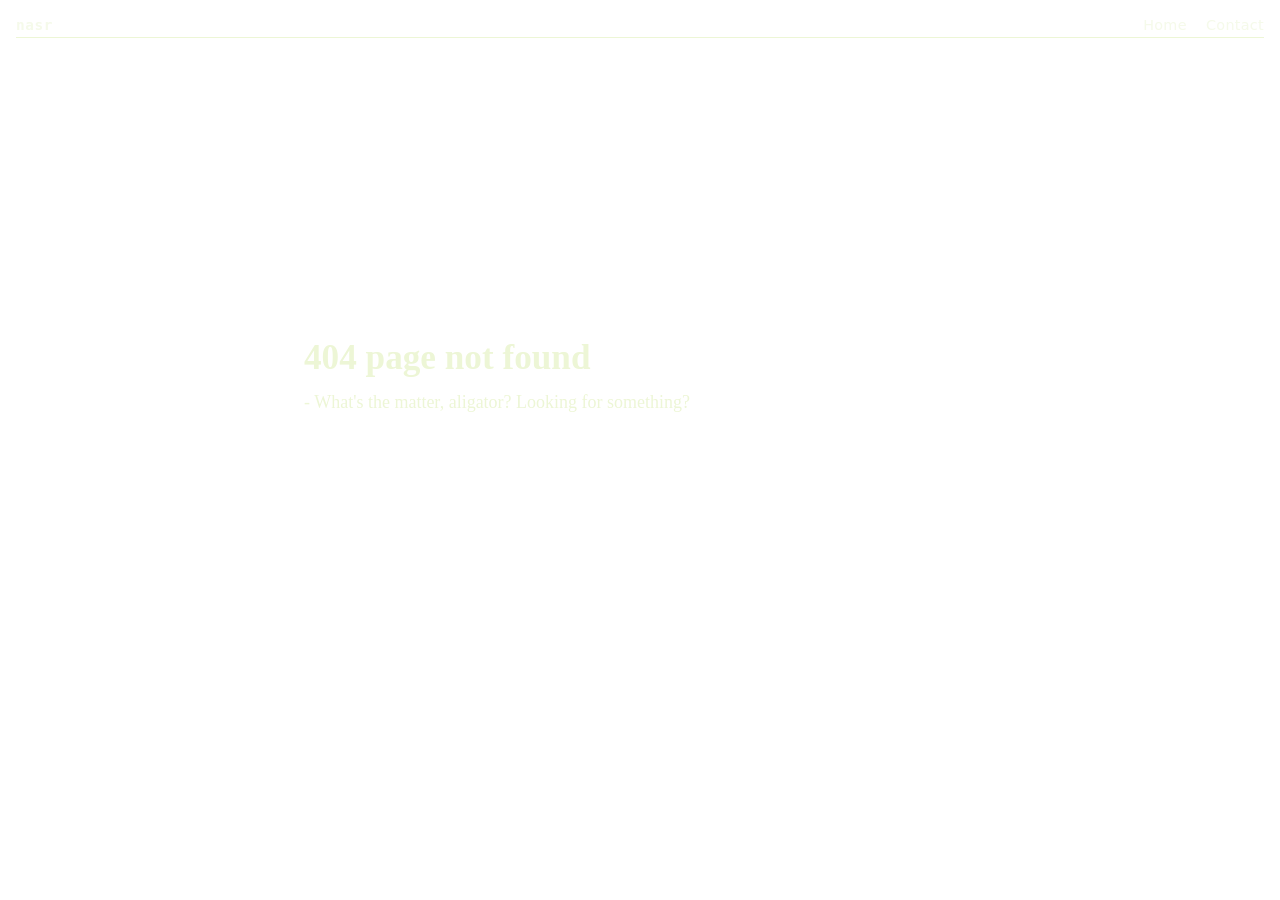
==== about.html @ 84f05e0b "does it work?" ====
<!DOCTYPE html>
<html lang="en">
<head>
<meta charset="UTF-8">
<meta name="viewport" content="width=device-width, initial-scale=1">
<title>nasr</title>
<link rel="stylesheet" href="style.css">
</head>
<body>

<header>
<nav>
  <div class="brand"><a href="/">nasr</a></div>
  <ul>
    <li><a href="/">Home</a></li>
    <li><a href="contact.html">Contact</a></li>
  </ul>
</nav>
</header>

<main class="site-main">
<h1>404 page not found</h1>
<p>- What's the matter, aligator? Looking for something?</p>
</main>

</body>
</html>
---- style.css ----
:root{
  --bg:#180 `c10;
  --text:#edf6d6;
  --font-serif:charter,Georgia,Cambria,"times new roman",Times,serif;
  --font-sans:"helvetica neue",roboto,system-ui,"segoe ui",Arial,sans-serif;
}
*{box-sizing:border-box;margin:0;padding:0}
body{
  background:var(--bg);color:var(--text);
  font-size:1.125rem;line-height:1.6;
  font-family:var(--font-serif);
  text-rendering:optimizeLegibility;
  display:grid;
  grid-template-areas:"header header header" ". main ." ". footer .";
  grid-template-columns:minmax(1rem,1fr) minmax(auto,42rem) minmax(1rem,1fr);
  min-height:100vh;
}
a{color:var(--text)}
a:hover{opacity:.6}
h1{font-size:2.2rem;line-height:1.25;font-weight:700;margin-bottom:.5rem}
h2{font-size:1.4rem;line-height:1.35;font-weight:700}
header{
  grid-area:header;overflow:visible;background:var(--bg);
  position:sticky;top:0;z-index:10;
  padding:0 1rem 3.5rem 1rem;
}
nav{
  display:flex;gap:1rem;flex-flow:row nowrap;justify-content:flex-start;
  align-items:flex-end;height:2.4rem;
  border-bottom:1px solid #edf6d6;
  font-size:clamp(.8rem,1.6vw,.9rem);
  font-family:var(--font-sans);letter-spacing:.02em;
}
.brand{flex:1 1 content;font-weight:900;letter-spacing:.04em;font-family:monospace}
.brand a{color:inherit;text-decoration:none}
nav ul{display:flex;gap:1.2rem;list-style:none;white-space:nowrap}
nav a{opacity:.5;text-decoration:none}
nav a:hover{opacity:1}
.site-main{grid-area:main;padding:0}
.tagline{opacity:.5;font-size:1rem;line-height:1.45;margin-bottom:2.5rem;font-style:italic}
.section-label{
  font-size:.875rem;font-weight:600;opacity:.5;
  text-transform:uppercase;letter-spacing:.08em;margin-bottom:1rem;
  font-family:var(--font-sans);
}
.post{border-bottom:1px solid #180c10;padding:1.5rem 0}
.post:first-of-type{border-top:1px solid rgba(240,246,240,.25)}
.post h2{font-size:1.4rem;line-height:1.35;margin-bottom:.25rem}
.post h2 a{color:var(--text);text-decoration:none}
.post h2 a:hover{opacity:.6;text-decoration:underline}
.post .meta{
  display:block;opacity:.5;font-size:.875rem;letter-spacing:.04em;
  font-family:var(--font-sans);margin-bottom:.4rem;
}
.post .topics{display:flex;flex-wrap:wrap;gap:.35rem;margin-bottom:.5rem}
.post .topic{
  font-size:.75rem;font-family:var(--font-sans);opacity:.6;
  border:1px solid rgba(240,246,240,.3);border-radius:3px;
  padding:.08em .5em;text-decoration:none;
}
.post p{opacity:.6;font-size:1.125rem;line-height:1.6;margin-top:.5rem}
.photo-grid{display:grid;grid-template-columns:repeat(auto-fill,minmax(120px,1fr));gap:5px}
.photo-item{line-height:0;text-decoration:none}
.photo-item img{width:100%;aspect-ratio:1/1;object-fit:cover;border:1px solid rgba(240,246,240,.25)}
.photo-item img:hover{opacity:.7}

.entries{list-style:none}
.entries li{border-bottom:1px solid rgba(240,246,240,.25);padding:.8rem 0}
.entries li:first-child{border-top:1px solid rgba(240,246,240,.25)}
.entries a{
  display:flex;justify-content:space-between;align-items:baseline;
  text-decoration:none;color:var(--text);font-size:1.125rem;gap:1.5rem;
}
.entries a:hover{opacity:.6}
.entries .date{
  opacity:.5;font-size:.875rem;letter-spacing:.03em;white-space:nowrap;
  flex-shrink:0;font-family:var(--font-sans);
}
.topics-list{list-style:none}
.topics-list li{border-bottom:1px solid rgba(240,246,240,.25);padding:.8rem 0}
.topics-list li:first-child{border-top:1px solid rgba(240,246,240,.25)}
.topics-list a{text-decoration:none;color:var(--text)}
.topics-list a:hover{opacity:.6}
.topics-list .topic-name{font-weight:600;font-size:1.125rem}
.topics-list .topic-desc{display:block;opacity:.5;font-size:1rem;margin-top:.15rem}
.back{
  display:inline-block;opacity:.5;font-size:.875rem;
  margin-bottom:1.5rem;font-family:var(--font-sans);
}
.back:hover{opacity:1}
article h1{font-size:2.2rem;line-height:1.25;margin-bottom:.5rem}
article .meta{
  display:block;opacity:.5;font-size:.875rem;letter-spacing:.04em;
  font-family:var(--font-sans);margin-bottom:1.5rem;
}
article .topics{display:flex;flex-wrap:wrap;gap:.35rem;margin-bottom:1.5rem}
article .topic{
  font-size:.75rem;font-family:var(--font-sans);opacity:.6;
  border:1px solid rgba(240,246,240,.3);border-radius:3px;
  padding:.08em .5em;text-decoration:none;
}
article p{font-size:1.125rem;line-height:1.6;margin-bottom:1.2rem}
footer{grid-area:footer;text-align:center;margin:4ex 0 8ex;opacity:.5;font-size:.875rem;font-family:var(--font-sans)}
@media(max-width:40rem){
  body{
    grid-template-columns:minmax(.75rem,1fr) minmax(auto,42rem) minmax(.75rem,1fr);
  }
  nav{flex-flow:row wrap;height:auto;gap:.5rem;padding-bottom:.35rem}
  nav ul{gap:.8rem}
  .brand{font-size:clamp(.8rem,3.5vw,.9rem)}
  h1{font-size:1.7rem}
  h2{font-size:1.2rem}
  article h1{font-size:1.7rem}
  .post h2{font-size:1.2rem}
  .post p{font-size:1rem}
  .entries a{flex-direction:column;gap:.2rem}
  .entries .date{margin-left:0}
  article p{font-size:1rem}
  .photo-grid{grid-template-columns:repeat(auto-fill,minmax(100px,1fr));gap:4px}
  header{padding:0 .5rem 2rem .5rem}
  .tagline{font-size:.9rem}
}
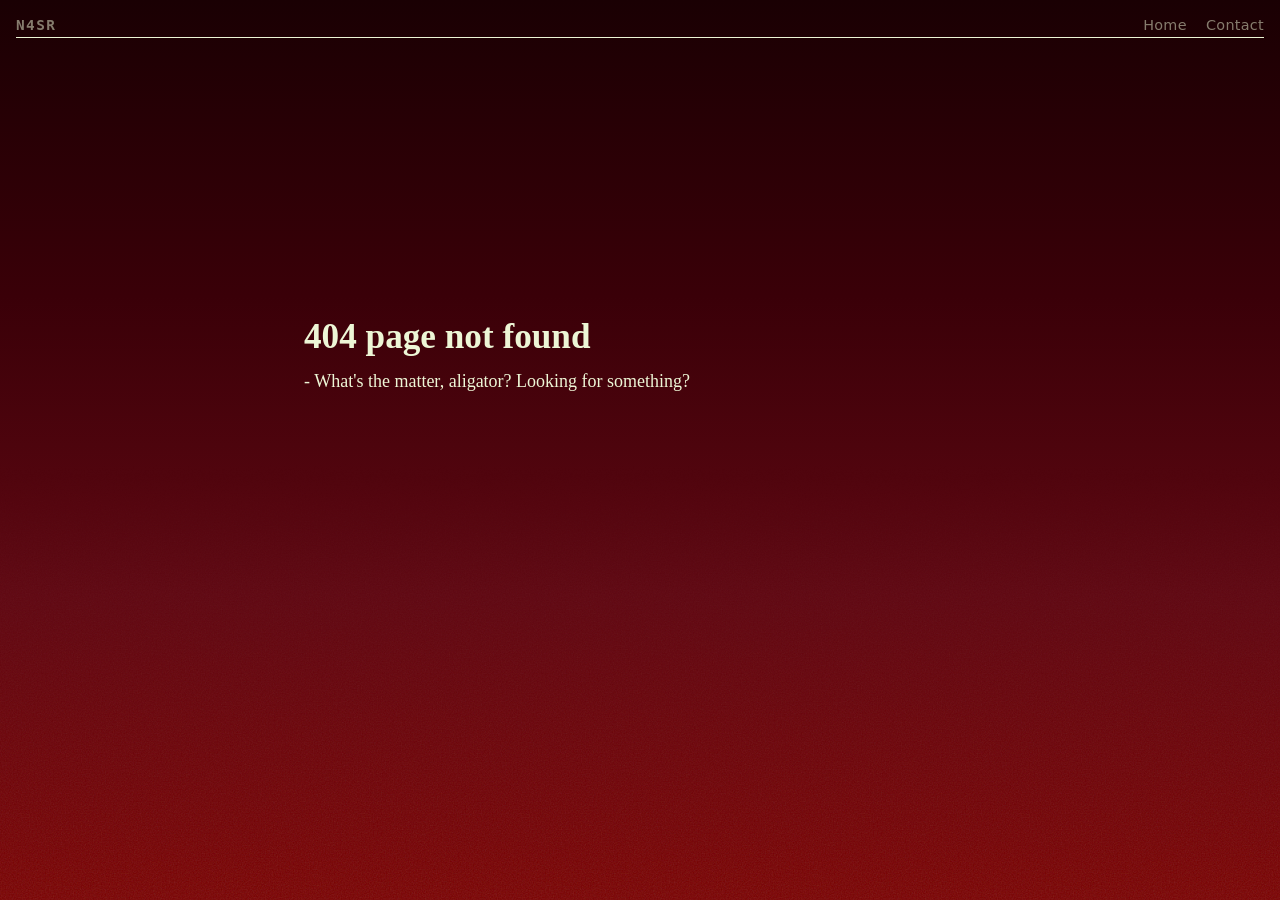
==== commit 3a52a11b: "changed the brand from nasr to N4SR" ====
--- a/about.html
+++ b/about.html
@@ -3,14 +3,14 @@
 <head>
 <meta charset="UTF-8">
 <meta name="viewport" content="width=device-width, initial-scale=1">
-<title>nasr</title>
+<title>N4SR</title>
 <link rel="stylesheet" href="style.css">
 </head>
 <body>
 
 <header>
 <nav>
-  <div class="brand"><a href="/">nasr</a></div>
+  <div class="brand"><a href="/">N4SR</a></div>
   <ul>
     <li><a href="/">Home</a></li>
     <li><a href="contact.html">Contact</a></li>
--- a/style.css
+++ b/style.css
@@ -1,12 +1,14 @@
 :root{
-  --bg:#180 `c10;
+  --bg:#0c1a02;
+  --font-display:Georgia,'Times New Roman',Times,serif;
   --text:#edf6d6;
   --font-serif:charter,Georgia,Cambria,"times new roman",Times,serif;
   --font-sans:"helvetica neue",roboto,system-ui,"segoe ui",Arial,sans-serif;
+  --font-mono:Menlo,Consolas,'DejaVu Sans Mono',monospace;
 }
 *{box-sizing:border-box;margin:0;padding:0}
 body{
-  background:var(--bg);color:var(--text);
+  background:linear-gradient(180deg,#1a0003 0%,#3a0008 33%,#600812 66%,#7a0000 100%);color:var(--text);
   font-size:1.125rem;line-height:1.6;
   font-family:var(--font-serif);
   text-rendering:optimizeLegibility;
@@ -15,12 +17,16 @@
   grid-template-columns:minmax(1rem,1fr) minmax(auto,42rem) minmax(1rem,1fr);
   min-height:100vh;
 }
+code,pre,kbd,samp{font-family:var(--font-mono);font-size:.8em;line-height:1.35;letter-spacing:-.02em}
+pre{white-space:pre-wrap;padding:1rem;border:1px solid rgba(240,246,240,.15);border-radius:4px;margin:1rem 0;background:rgba(0,0,0,.2);overflow-x:auto}
+code{background:rgba(240,246,240,.08);padding:.1em .3em;border-radius:3px}
+pre code{background:transparent;padding:0;border-radius:0}
 a{color:var(--text)}
 a:hover{opacity:.6}
-h1{font-size:2.2rem;line-height:1.25;font-weight:700;margin-bottom:.5rem}
-h2{font-size:1.4rem;line-height:1.35;font-weight:700}
+h1{font-family:var(--font-display);font-size:2.2rem;line-height:1.25;font-weight:700;margin-bottom:.5rem}
+h2{font-family:var(--font-display);font-size:1.4rem;line-height:1.35;font-weight:700}
 header{
-  grid-area:header;overflow:visible;background:var(--bg);
+  grid-area:header;overflow:visible;background:transparent;
   position:sticky;top:0;z-index:10;
   padding:0 1rem 3.5rem 1rem;
 }
@@ -31,21 +37,22 @@
   font-size:clamp(.8rem,1.6vw,.9rem);
   font-family:var(--font-sans);letter-spacing:.02em;
 }
-.brand{flex:1 1 content;font-weight:900;letter-spacing:.04em;font-family:monospace}
+.brand{flex:1 1 content;font-weight:700;letter-spacing: 0.1em;font-family:var(--font-mono); }
 .brand a{color:inherit;text-decoration:none}
 nav ul{display:flex;gap:1.2rem;list-style:none;white-space:nowrap}
 nav a{opacity:.5;text-decoration:none}
 nav a:hover{opacity:1}
-.site-main{grid-area:main;padding:0}
+.site-main{grid-area:main;padding:0 0 4rem}
 .tagline{opacity:.5;font-size:1rem;line-height:1.45;margin-bottom:2.5rem;font-style:italic}
 .section-label{
-  font-size:.875rem;font-weight:600;opacity:.5;
-  text-transform:uppercase;letter-spacing:.08em;margin-bottom:1rem;
-  font-family:var(--font-sans);
+  font-size:.75rem;font-weight:600;opacity:.5;
+  text-transform:uppercase;letter-spacing:.12em;margin-bottom:1rem;
+  font-family:var(--font-display);
 }
+.section-label::before{content:"# ";opacity:.4}
 .post{border-bottom:1px solid #180c10;padding:1.5rem 0}
 .post:first-of-type{border-top:1px solid rgba(240,246,240,.25)}
-.post h2{font-size:1.4rem;line-height:1.35;margin-bottom:.25rem}
+.post h2{font-family:var(--font-display);font-size:1.4rem;line-height:1.35;margin-bottom:.25rem}
 .post h2 a{color:var(--text);text-decoration:none}
 .post h2 a:hover{opacity:.6;text-decoration:underline}
 .post .meta{
@@ -83,12 +90,23 @@
 .topics-list a:hover{opacity:.6}
 .topics-list .topic-name{font-weight:600;font-size:1.125rem}
 .topics-list .topic-desc{display:block;opacity:.5;font-size:1rem;margin-top:.15rem}
+.series-label{
+  font-size:.75rem;font-weight:600;
+  text-transform:uppercase;letter-spacing:.12em;margin-bottom:.5rem;
+  font-family:var(--font-sans);color:#f7f0c0;font-weight:600;
+}
+.series-name{font-style:italic;border-left:3px solid #d4c47a;padding-left:.75rem}
+.series-name a{color:#e8d48b;transition:color .2s ease}
+.series-name a:hover{color:#4fc3f7;opacity:1}
+.series-name + .topic-desc{font-style:italic;font-family:var(--font-mono);color:#f7f0c0;font-weight:600;padding:.2rem .5rem;margin-left:calc(.75rem + 3px);background:rgba(200,30,30,.18);border-radius:4px;transition:color .2s ease,background .2s ease}
+.series-name:hover + .topic-desc{color:#4fc3f7;background:rgba(79,195,247,.08)}
+
 .back{
   display:inline-block;opacity:.5;font-size:.875rem;
   margin-bottom:1.5rem;font-family:var(--font-sans);
 }
 .back:hover{opacity:1}
-article h1{font-size:2.2rem;line-height:1.25;margin-bottom:.5rem}
+article h1{font-family:var(--font-display);font-size:2.2rem;line-height:1.25;margin-bottom:.5rem}
 article .meta{
   display:block;opacity:.5;font-size:.875rem;letter-spacing:.04em;
   font-family:var(--font-sans);margin-bottom:1.5rem;
@@ -120,3 +138,11 @@
   header{padding:0 .5rem 2rem .5rem}
   .tagline{font-size:.9rem}
 }
+
+body::after{-webkit-mask-image:linear-gradient(180deg,transparent 50%,#000 100%);mask-image:linear-gradient(180deg,transparent 50%,#000 100%);
+  content:'';position:fixed;inset:0;z-index:9999;pointer-events:none;opacity:.15;
+  background-image:url("data:image/svg+xml,%3Csvg xmlns='http://www.w3.org/2000/svg' viewBox='0 0 500 500'%3E%3Cfilter id='n'%3E%3CfeTurbulence type='fractalNoise' baseFrequency='.75' numOctaves='4' stitchTiles='stitch'/%3E%3C/filter%3E%3Crect width='500' height='500' filter='url(%23n)'/%3E%3C/svg%3E");
+  background-repeat:repeat;background-size:500px 500px;
+}
+
+
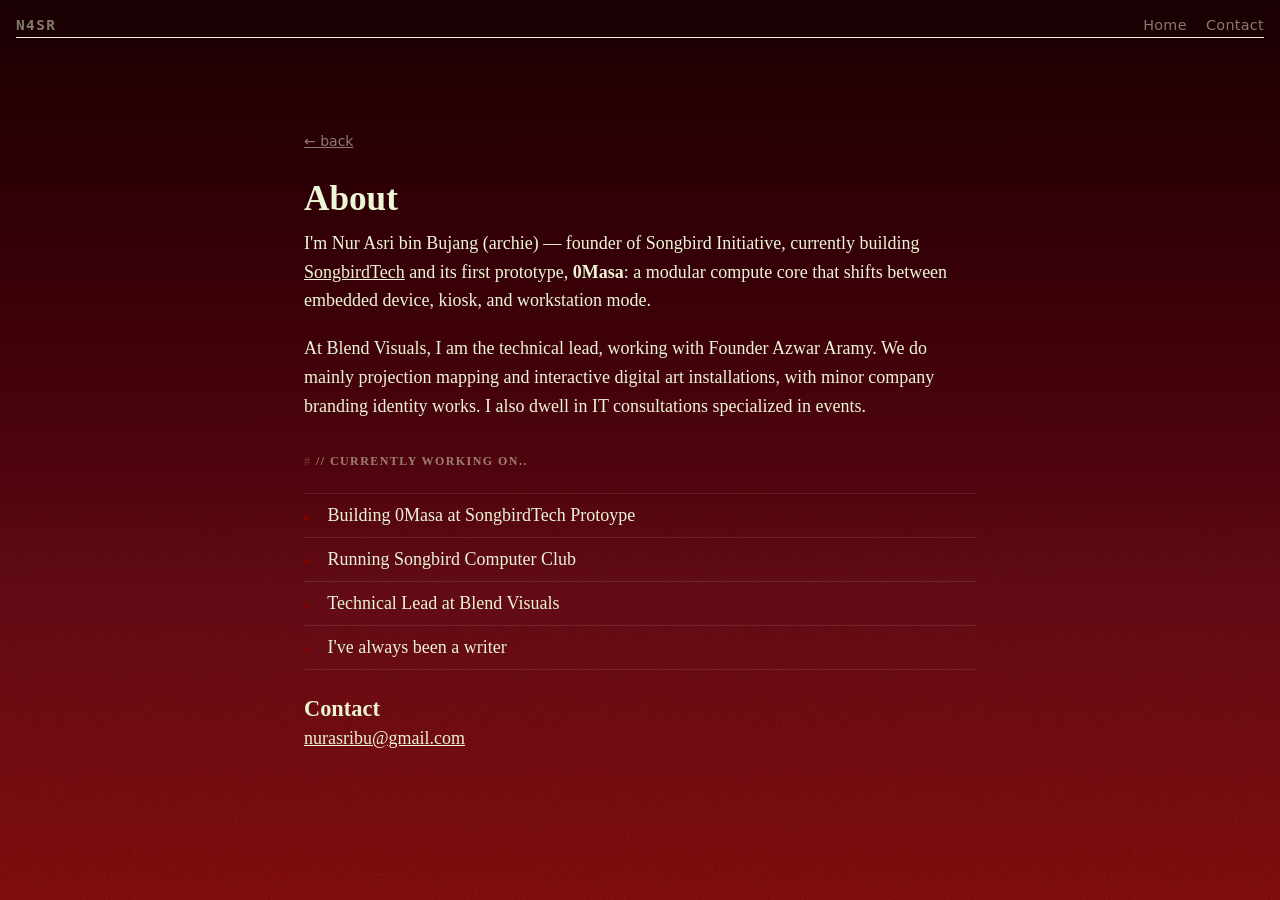
==== commit ff628bec: "added contents" ====
--- a/about.html
+++ b/about.html
@@ -3,7 +3,7 @@
 <head>
 <meta charset="UTF-8">
 <meta name="viewport" content="width=device-width, initial-scale=1">
-<title>N4SR</title>
+<title>about - N4SR</title>
 <link rel="stylesheet" href="style.css">
 </head>
 <body>
@@ -19,8 +19,28 @@
 </header>
 
 <main class="site-main">
-<h1>404 page not found</h1>
-<p>- What's the matter, aligator? Looking for something?</p>
+<a class="back" href="/">&larr; back</a>
+
+<article>
+<h1>About</h1>
+
+<p>I'm Nur Asri bin Bujang (archie) — founder of Songbird Initiative, currently building <a href="https://songbird.my">SongbirdTech</a> and its first prototype, <strong>0Masa</strong>: a modular compute core that shifts between embedded device, kiosk, and workstation mode.</p>
+
+<p>At Blend Visuals, I am the technical lead, working with Founder Azwar Aramy. We do mainly projection mapping and interactive digital art installations, with minor company branding identity works. I also dwell in IT consultations specialized in events.</p>
+
+
+<h2 class="section-label" style="margin-top:2rem">// currently working on..</h2>
+<ul class="signal-list">
+  <li><span class="sig-bullet">▸</span> Building 0Masa at SongbirdTech Protoype</li>
+  <li><span class="sig-bullet">▸</span> Running Songbird Computer Club</li>
+  <li><span class="sig-bullet">▸</span> Technical Lead at Blend Visuals</li>
+  <li><span class="sig-bullet">▸</span> I've always been a writer</li>
+</ul>
+
+<h2>Contact</h2>
+<p><a href="mailto:nurasribu@gmail.com">nurasribu@gmail.com</a></p>
+
+</article>
 </main>
 
 </body>
--- a/style.css
+++ b/style.css
@@ -31,6 +31,7 @@
   padding:0 1rem 3.5rem 1rem;
 }
 nav{
+  background:rgba(26,0,3,.85);backdrop-filter:blur(6px);-webkit-backdrop-filter:blur(6px);
   display:flex;gap:1rem;flex-flow:row nowrap;justify-content:flex-start;
   align-items:flex-end;height:2.4rem;
   border-bottom:1px solid #edf6d6;
@@ -118,6 +119,21 @@
   padding:.08em .5em;text-decoration:none;
 }
 article p{font-size:1.125rem;line-height:1.6;margin-bottom:1.2rem}
+.signal-list{list-style:none;padding:0;margin:1.5rem 0}
+.signal-list li{padding:.5rem 0;border-bottom:1px solid rgba(240,246,240,.1);font-size:1.125rem;line-height:1.5}
+.signal-list li:first-child{border-top:1px solid rgba(240,246,240,.1)}
+.sig-bullet{color:#7a0000;margin-right:.75rem;font-size:.9rem}
+blockquote{
+  padding:.5rem .75rem .5rem 1.25rem;margin:1.5rem 0;font-size:1.25rem;font-style:italic;opacity:.9;line-height:1.6;
+  border-left:0;position:relative;
+  background:linear-gradient(90deg,rgba(122,0,0,.25) 0%,transparent 100%);
+  border-radius:0 4px 4px 0;
+}
+blockquote::before{
+  content:"";position:absolute;left:0;top:0;bottom:0;width:3px;
+  background:linear-gradient(180deg,#7a0000,#d4c47a,#7a0000);
+  border-radius:2px;
+}
 footer{grid-area:footer;text-align:center;margin:4ex 0 8ex;opacity:.5;font-size:.875rem;font-family:var(--font-sans)}
 @media(max-width:40rem){
   body{
